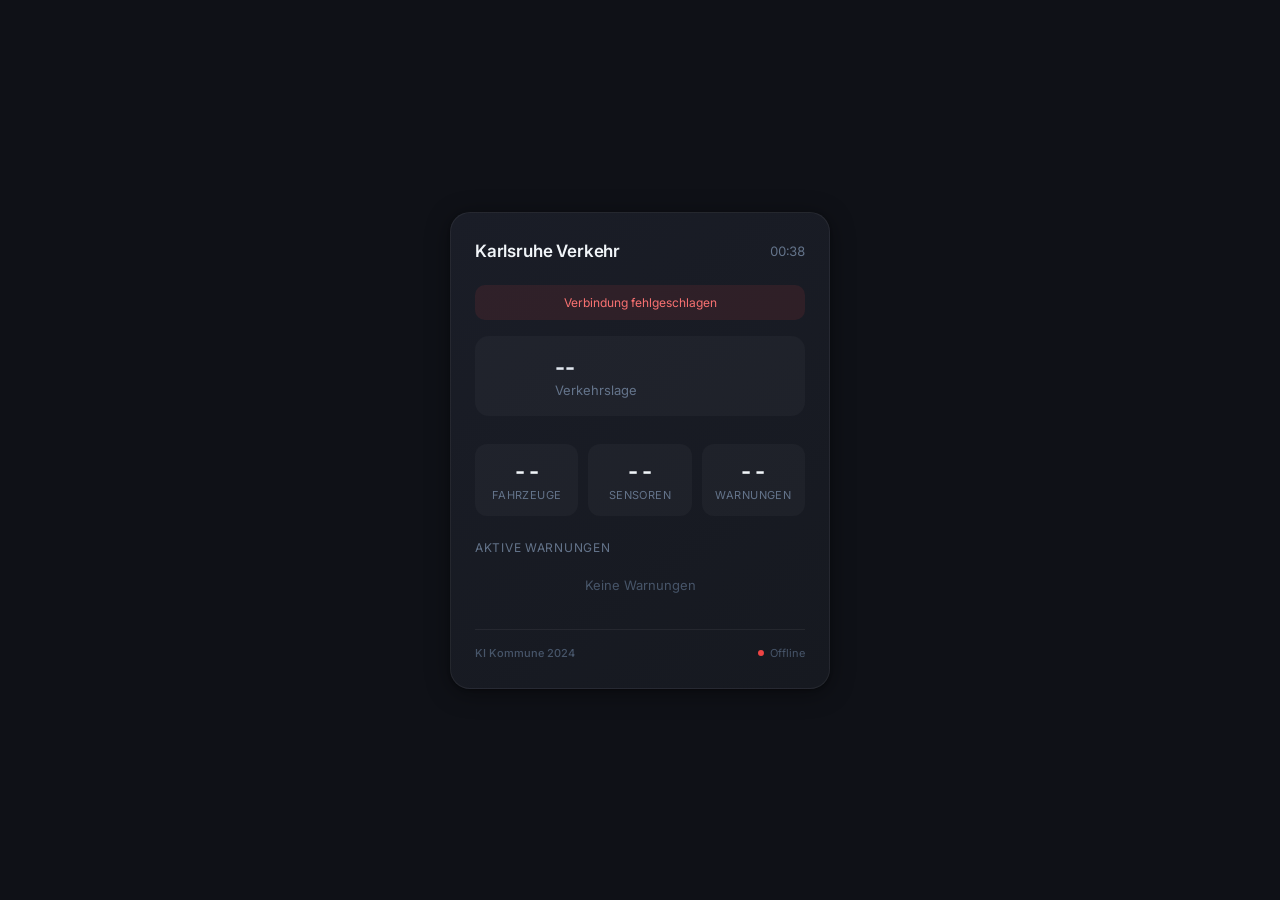
==== app/frontend/mobile.html @ be9629e5 "feat: add mobile traffic card page for QR code access - Wallet-style dark card showing live traffic " ====
<!DOCTYPE html>
<html lang="de">
<head>
  <meta charset="UTF-8">
  <meta name="viewport" content="width=device-width, initial-scale=1.0, user-scalable=no">
  <meta name="apple-mobile-web-app-capable" content="yes">
  <meta name="apple-mobile-web-app-status-bar-style" content="black-translucent">
  <meta name="apple-mobile-web-app-title" content="KA Verkehr">
  <meta name="theme-color" content="#0f1117">
  <meta name="mobile-web-app-capable" content="yes">
  <title>Karlsruhe Verkehr</title>
  <link rel="preconnect" href="https://fonts.googleapis.com">
  <link rel="preconnect" href="https://fonts.gstatic.com" crossorigin>
  <link href="https://fonts.googleapis.com/css2?family=Inter:wght@400;500;600;700&display=swap" rel="stylesheet">
  <style>
    *, *::before, *::after { margin: 0; padding: 0; box-sizing: border-box; }

    body {
      font-family: 'Inter', -apple-system, BlinkMacSystemFont, sans-serif;
      background: #0f1117;
      color: #e2e8f0;
      min-height: 100dvh;
      display: flex;
      align-items: center;
      justify-content: center;
      padding: 16px;
      -webkit-font-smoothing: antialiased;
    }

    .card {
      width: 100%;
      max-width: 380px;
      background: linear-gradient(145deg, #1a1d27, #161920);
      border: 1px solid rgba(255, 255, 255, 0.06);
      border-radius: 20px;
      padding: 28px 24px;
      box-shadow:
        0 4px 24px rgba(0, 0, 0, 0.4),
        0 1px 3px rgba(0, 0, 0, 0.3);
    }

    .card-header {
      display: flex;
      justify-content: space-between;
      align-items: center;
      margin-bottom: 24px;
    }

    .card-title {
      font-size: 17px;
      font-weight: 600;
      color: #f1f5f9;
      letter-spacing: -0.01em;
    }

    .card-time {
      font-size: 13px;
      color: #64748b;
      font-variant-numeric: tabular-nums;
    }

    .status-section {
      display: flex;
      align-items: center;
      gap: 16px;
      margin-bottom: 28px;
      padding: 16px;
      background: rgba(255, 255, 255, 0.03);
      border-radius: 14px;
    }

    .status-dot-wrapper {
      position: relative;
      width: 48px;
      height: 48px;
      flex-shrink: 0;
    }

    .status-dot {
      width: 48px;
      height: 48px;
      border-radius: 50%;
      transition: background-color 0.6s ease;
    }

    .status-dot-pulse {
      position: absolute;
      inset: 0;
      border-radius: 50%;
      animation: pulse 2.5s ease-in-out infinite;
      transition: background-color 0.6s ease;
    }

    @keyframes pulse {
      0%, 100% { transform: scale(1); opacity: 0.4; }
      50% { transform: scale(1.35); opacity: 0; }
    }

    .status-text { flex: 1; }

    .status-label {
      font-size: 22px;
      font-weight: 700;
      letter-spacing: -0.02em;
      transition: color 0.6s ease;
    }

    .status-subtitle {
      font-size: 13px;
      color: #64748b;
      margin-top: 2px;
    }

    .stats-row {
      display: grid;
      grid-template-columns: 1fr 1fr 1fr;
      gap: 10px;
      margin-bottom: 24px;
    }

    .stat-box {
      text-align: center;
      padding: 14px 8px;
      background: rgba(255, 255, 255, 0.03);
      border-radius: 12px;
    }

    .stat-value {
      font-size: 22px;
      font-weight: 700;
      color: #f1f5f9;
      font-variant-numeric: tabular-nums;
      transition: color 0.3s ease;
    }

    .stat-label {
      font-size: 11px;
      color: #64748b;
      text-transform: uppercase;
      letter-spacing: 0.04em;
      margin-top: 4px;
    }

    .anomalies-section { margin-bottom: 24px; }

    .anomalies-title {
      font-size: 12px;
      color: #64748b;
      text-transform: uppercase;
      letter-spacing: 0.06em;
      margin-bottom: 10px;
    }

    .anomaly-list {
      display: flex;
      flex-direction: column;
      gap: 8px;
      max-height: 160px;
      overflow-y: auto;
    }

    .anomaly-item {
      display: flex;
      align-items: center;
      gap: 10px;
      padding: 10px 12px;
      background: rgba(239, 68, 68, 0.08);
      border: 1px solid rgba(239, 68, 68, 0.15);
      border-radius: 10px;
      font-size: 13px;
    }

    .anomaly-item.severity-medium {
      background: rgba(245, 158, 11, 0.08);
      border-color: rgba(245, 158, 11, 0.15);
    }

    .anomaly-severity {
      width: 8px;
      height: 8px;
      border-radius: 50%;
      flex-shrink: 0;
    }

    .anomaly-severity.high { background: #ef4444; }
    .anomaly-severity.medium { background: #f59e0b; }

    .anomaly-sensor {
      flex: 1;
      color: #cbd5e1;
      overflow: hidden;
      text-overflow: ellipsis;
      white-space: nowrap;
    }

    .anomaly-count {
      font-weight: 600;
      color: #94a3b8;
      font-variant-numeric: tabular-nums;
    }

    .no-anomalies {
      text-align: center;
      padding: 12px;
      font-size: 13px;
      color: #475569;
    }

    .card-footer {
      display: flex;
      justify-content: space-between;
      align-items: center;
      padding-top: 16px;
      border-top: 1px solid rgba(255, 255, 255, 0.06);
    }

    .branding {
      font-size: 11px;
      color: #475569;
      font-weight: 500;
    }

    .refresh-indicator {
      display: flex;
      align-items: center;
      gap: 6px;
      font-size: 11px;
      color: #475569;
    }

    .refresh-dot {
      width: 6px;
      height: 6px;
      border-radius: 50%;
      background: #22c55e;
      transition: opacity 0.3s ease;
    }

    .refresh-dot.loading {
      animation: blink 0.6s ease-in-out infinite;
    }

    @keyframes blink {
      0%, 100% { opacity: 1; }
      50% { opacity: 0.2; }
    }

    .error-banner {
      display: none;
      text-align: center;
      padding: 10px;
      background: rgba(239, 68, 68, 0.1);
      border-radius: 10px;
      font-size: 12px;
      color: #f87171;
      margin-bottom: 16px;
    }

    .error-banner.visible { display: block; }

    .fade-update { animation: fadeIn 0.4s ease; }

    @keyframes fadeIn {
      from { opacity: 0.5; }
      to { opacity: 1; }
    }
  </style>
</head>
<body>

<div class="card" id="card">
  <div class="card-header">
    <span class="card-title">Karlsruhe Verkehr</span>
    <span class="card-time" id="current-time">--:--</span>
  </div>

  <div class="error-banner" id="error-banner">Verbindung fehlgeschlagen</div>

  <div class="status-section">
    <div class="status-dot-wrapper">
      <div class="status-dot" id="status-dot"></div>
      <div class="status-dot-pulse" id="status-dot-pulse"></div>
    </div>
    <div class="status-text">
      <div class="status-label" id="status-label">--</div>
      <div class="status-subtitle">Verkehrslage</div>
    </div>
  </div>

  <div class="stats-row">
    <div class="stat-box">
      <div class="stat-value" id="stat-vehicles">--</div>
      <div class="stat-label">Fahrzeuge</div>
    </div>
    <div class="stat-box">
      <div class="stat-value" id="stat-sensors">--</div>
      <div class="stat-label">Sensoren</div>
    </div>
    <div class="stat-box">
      <div class="stat-value" id="stat-alerts">--</div>
      <div class="stat-label">Warnungen</div>
    </div>
  </div>

  <div class="anomalies-section" id="anomalies-section">
    <div class="anomalies-title">Aktive Warnungen</div>
    <div class="anomaly-list" id="anomaly-list">
      <div class="no-anomalies">Keine Warnungen</div>
    </div>
  </div>

  <div class="card-footer">
    <span class="branding">KI Kommune 2024</span>
    <div class="refresh-indicator">
      <div class="refresh-dot" id="refresh-dot"></div>
      <span id="refresh-label">Live</span>
    </div>
  </div>
</div>

<script>
  const REFRESH_INTERVAL = 15000;
  const LEVEL_LABELS = {
    low: "Niedrig",
    medium: "Mittel",
    high: "Hoch",
    critical: "Kritisch",
  };

  const $id = (id) => document.getElementById(id);

  function updateClock() {
    const now = new Date();
    $id("current-time").textContent = now.toLocaleTimeString("de-DE", {
      hour: "2-digit",
      minute: "2-digit",
    });
  }

  function setStatusColor(color) {
    $id("status-dot").style.backgroundColor = color;
    $id("status-dot-pulse").style.backgroundColor = color;
    $id("status-label").style.color = color;
  }

  function sanitizeText(str) {
    return String(str).replace(/[<>&"']/g, "");
  }

  function renderAnomalies(anomalies) {
    const list = $id("anomaly-list");

    while (list.firstChild) {
      list.removeChild(list.firstChild);
    }

    if (!anomalies || anomalies.length === 0) {
      const empty = document.createElement("div");
      empty.className = "no-anomalies";
      empty.textContent = "Keine Warnungen";
      list.appendChild(empty);
      return;
    }

    const sorted = [...anomalies].sort((a, b) => b.count - a.count);

    for (const anomaly of sorted) {
      const item = document.createElement("div");
      item.className = "anomaly-item";
      if (anomaly.severity === "medium") {
        item.classList.add("severity-medium");
      }

      const dot = document.createElement("div");
      dot.className = "anomaly-severity";
      dot.classList.add(anomaly.severity === "high" ? "high" : "medium");

      const sensor = document.createElement("span");
      sensor.className = "anomaly-sensor";
      sensor.textContent = "Sensor " + sanitizeText(anomaly.sensor_id);

      const count = document.createElement("span");
      count.className = "anomaly-count";
      count.textContent = Number(anomaly.count);

      item.appendChild(dot);
      item.appendChild(sensor);
      item.appendChild(count);
      list.appendChild(item);
    }
  }

  function updateUI(data) {
    setStatusColor(data.level_color);
    $id("status-label").textContent = LEVEL_LABELS[data.level] || data.level;
    $id("status-label").classList.add("fade-update");

    $id("stat-vehicles").textContent = Number(data.total_vehicles).toLocaleString("de-DE");
    $id("stat-sensors").textContent = Number(data.active_sensors);
    $id("stat-alerts").textContent = Number(data.anomaly_count);

    if (data.anomaly_count > 0) {
      $id("stat-alerts").style.color = "#f59e0b";
    } else {
      $id("stat-alerts").style.color = "";
    }

    renderAnomalies(data.anomalies);

    $id("error-banner").classList.remove("visible");

    setTimeout(() => {
      $id("status-label").classList.remove("fade-update");
    }, 400);
  }

  async function fetchStatus() {
    const dot = $id("refresh-dot");
    const label = $id("refresh-label");

    dot.classList.add("loading");
    label.textContent = "Laden\u2026";

    try {
      const res = await fetch("/api/traffic-status");
      if (!res.ok) throw new Error("HTTP " + res.status);
      const data = await res.json();
      updateUI(data);
      dot.style.background = "#22c55e";
      label.textContent = "Live";
    } catch (err) {
      console.error("Fetch error:", err);
      $id("error-banner").classList.add("visible");
      dot.style.background = "#ef4444";
      label.textContent = "Offline";
    } finally {
      dot.classList.remove("loading");
    }
  }

  updateClock();
  setInterval(updateClock, 10000);

  fetchStatus();
  setInterval(fetchStatus, REFRESH_INTERVAL);
</script>

</body>
</html>
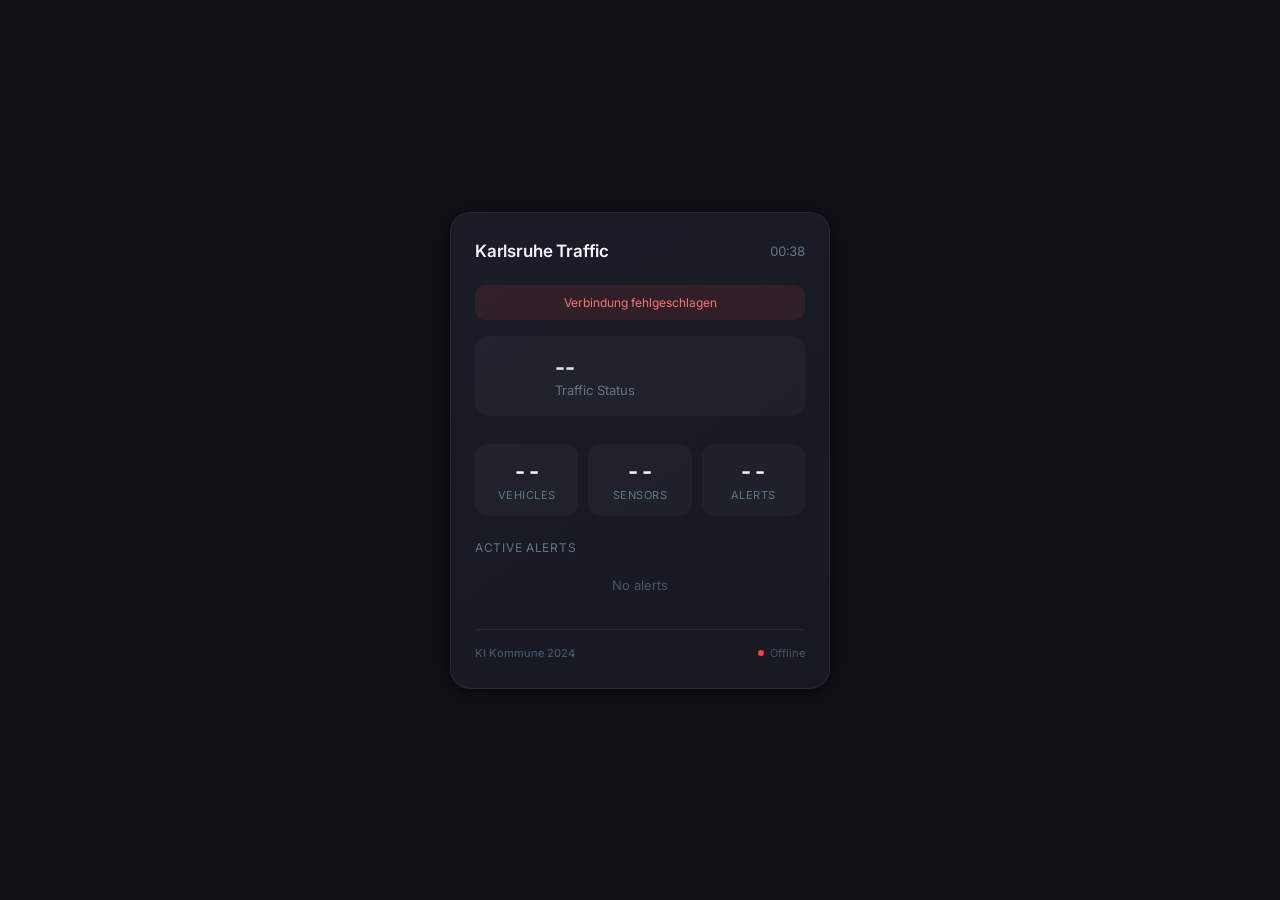
==== commit 101cda7b: "fix: English UI, daytime start, tighter boundaries, cleaner WebSocket - All German text translated t" ====
--- a/app/frontend/mobile.html
+++ b/app/frontend/mobile.html
@@ -1,14 +1,14 @@
 <!DOCTYPE html>
-<html lang="de">
+<html lang="en">
 <head>
   <meta charset="UTF-8">
   <meta name="viewport" content="width=device-width, initial-scale=1.0, user-scalable=no">
   <meta name="apple-mobile-web-app-capable" content="yes">
   <meta name="apple-mobile-web-app-status-bar-style" content="black-translucent">
-  <meta name="apple-mobile-web-app-title" content="KA Verkehr">
+  <meta name="apple-mobile-web-app-title" content="KA Traffic">
   <meta name="theme-color" content="#0f1117">
   <meta name="mobile-web-app-capable" content="yes">
-  <title>Karlsruhe Verkehr</title>
+  <title>Karlsruhe Traffic</title>
   <link rel="preconnect" href="https://fonts.googleapis.com">
   <link rel="preconnect" href="https://fonts.gstatic.com" crossorigin>
   <link href="https://fonts.googleapis.com/css2?family=Inter:wght@400;500;600;700&display=swap" rel="stylesheet">
@@ -270,7 +270,7 @@
 
 <div class="card" id="card">
   <div class="card-header">
-    <span class="card-title">Karlsruhe Verkehr</span>
+    <span class="card-title">Karlsruhe Traffic</span>
     <span class="card-time" id="current-time">--:--</span>
   </div>
 
@@ -283,29 +283,29 @@
     </div>
     <div class="status-text">
       <div class="status-label" id="status-label">--</div>
-      <div class="status-subtitle">Verkehrslage</div>
+      <div class="status-subtitle">Traffic Status</div>
     </div>
   </div>
 
   <div class="stats-row">
     <div class="stat-box">
       <div class="stat-value" id="stat-vehicles">--</div>
-      <div class="stat-label">Fahrzeuge</div>
+      <div class="stat-label">Vehicles</div>
     </div>
     <div class="stat-box">
       <div class="stat-value" id="stat-sensors">--</div>
-      <div class="stat-label">Sensoren</div>
+      <div class="stat-label">Sensors</div>
     </div>
     <div class="stat-box">
       <div class="stat-value" id="stat-alerts">--</div>
-      <div class="stat-label">Warnungen</div>
+      <div class="stat-label">Alerts</div>
     </div>
   </div>
 
   <div class="anomalies-section" id="anomalies-section">
-    <div class="anomalies-title">Aktive Warnungen</div>
+    <div class="anomalies-title">Active Alerts</div>
     <div class="anomaly-list" id="anomaly-list">
-      <div class="no-anomalies">Keine Warnungen</div>
+      <div class="no-anomalies">No alerts</div>
     </div>
   </div>
 
@@ -357,7 +357,7 @@
     if (!anomalies || anomalies.length === 0) {
       const empty = document.createElement("div");
       empty.className = "no-anomalies";
-      empty.textContent = "Keine Warnungen";
+      empty.textContent = "No alerts";
       list.appendChild(empty);
       return;
     }
@@ -367,13 +367,14 @@
     for (const anomaly of sorted) {
       const item = document.createElement("div");
       item.className = "anomaly-item";
-      if (anomaly.severity === "medium") {
+      const isHigh = typeof anomaly.severity === "number" ? anomaly.severity > 3 : anomaly.severity === "high";
+      if (!isHigh) {
         item.classList.add("severity-medium");
       }
 
       const dot = document.createElement("div");
       dot.className = "anomaly-severity";
-      dot.classList.add(anomaly.severity === "high" ? "high" : "medium");
+      dot.classList.add(isHigh ? "high" : "medium");
 
       const sensor = document.createElement("span");
       sensor.className = "anomaly-sensor";
@@ -419,7 +420,7 @@
     const label = $id("refresh-label");
 
     dot.classList.add("loading");
-    label.textContent = "Laden\u2026";
+    label.textContent = "Loading\u2026";
 
     try {
       const res = await fetch("/api/traffic-status");
@@ -439,7 +440,7 @@
   }
 
   updateClock();
-  setInterval(updateClock, 10000);
+  setInterval(updateClock, 1000);
 
   fetchStatus();
   setInterval(fetchStatus, REFRESH_INTERVAL);
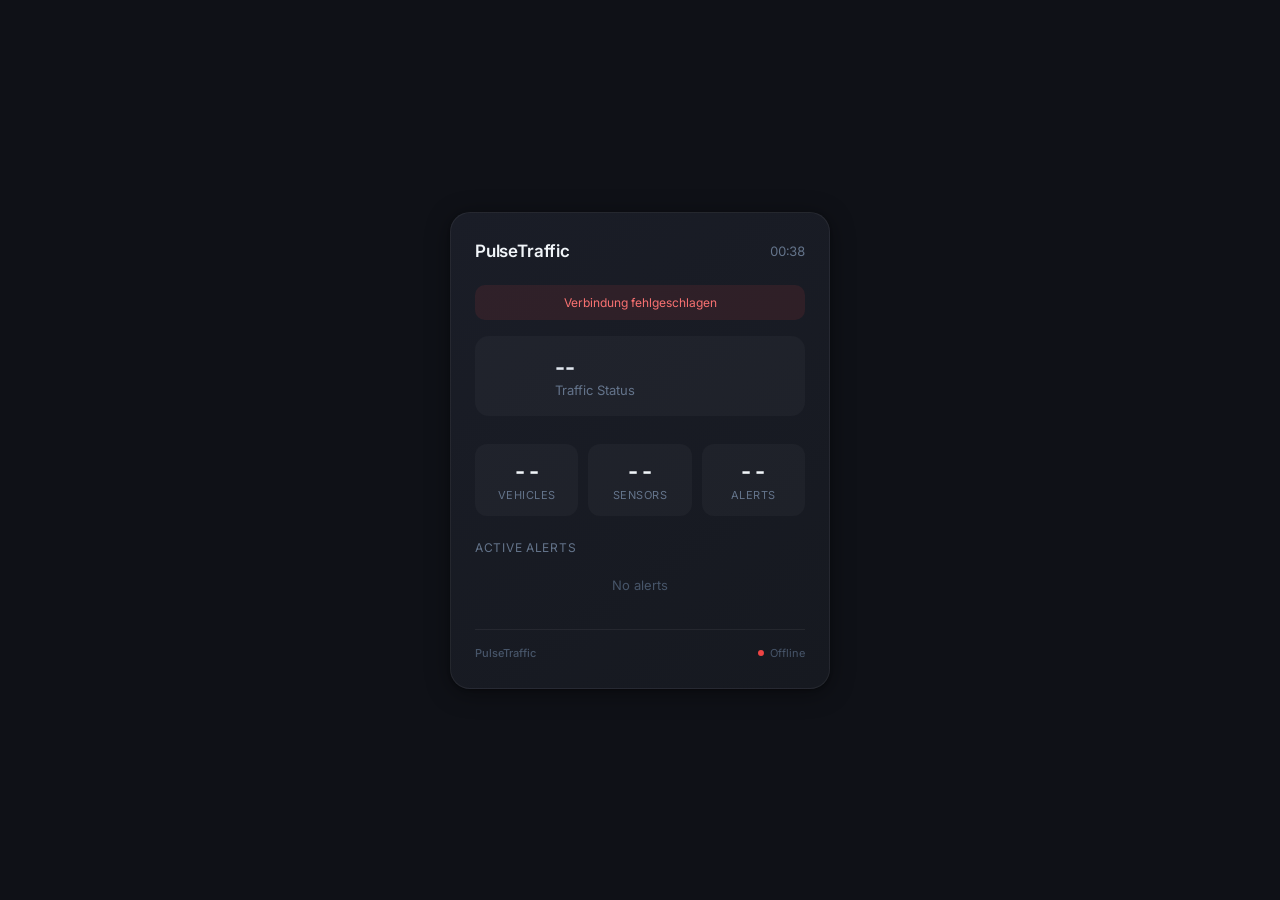
==== commit 8b5b08b3: "rebrand: KI Kommune 2024 / Traffi6 → PulseTraffic - Title: PulseTraffic — Smart Signal Optimization " ====
--- a/app/frontend/mobile.html
+++ b/app/frontend/mobile.html
@@ -5,10 +5,10 @@
   <meta name="viewport" content="width=device-width, initial-scale=1.0, user-scalable=no">
   <meta name="apple-mobile-web-app-capable" content="yes">
   <meta name="apple-mobile-web-app-status-bar-style" content="black-translucent">
-  <meta name="apple-mobile-web-app-title" content="KA Traffic">
+  <meta name="apple-mobile-web-app-title" content="PulseTraffic">
   <meta name="theme-color" content="#0f1117">
   <meta name="mobile-web-app-capable" content="yes">
-  <title>Karlsruhe Traffic</title>
+  <title>PulseTraffic</title>
   <link rel="preconnect" href="https://fonts.googleapis.com">
   <link rel="preconnect" href="https://fonts.gstatic.com" crossorigin>
   <link href="https://fonts.googleapis.com/css2?family=Inter:wght@400;500;600;700&display=swap" rel="stylesheet">
@@ -270,7 +270,7 @@
 
 <div class="card" id="card">
   <div class="card-header">
-    <span class="card-title">Karlsruhe Traffic</span>
+    <span class="card-title">PulseTraffic</span>
     <span class="card-time" id="current-time">--:--</span>
   </div>
 
@@ -310,7 +310,7 @@
   </div>
 
   <div class="card-footer">
-    <span class="branding">KI Kommune 2024</span>
+    <span class="branding">PulseTraffic</span>
     <div class="refresh-indicator">
       <div class="refresh-dot" id="refresh-dot"></div>
       <span id="refresh-label">Live</span>
